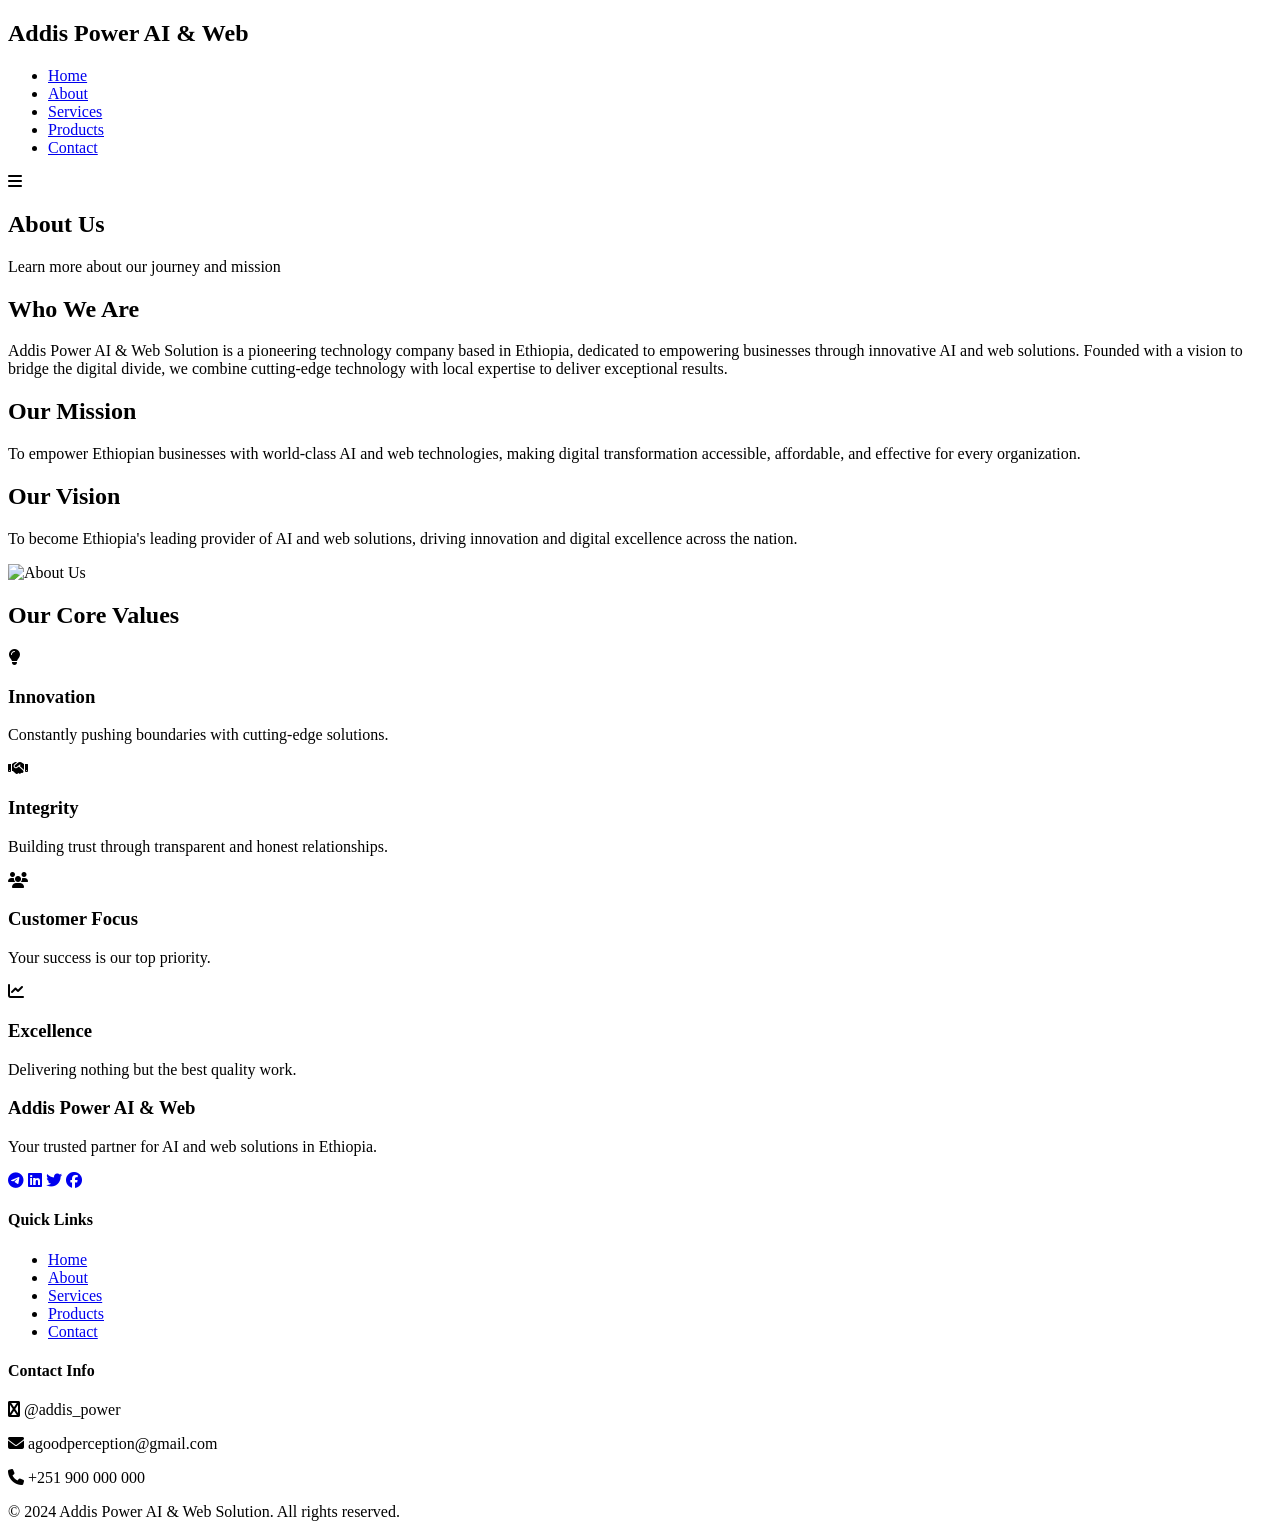
==== about.html @ 3a215129 "Create about.html" ====
<!DOCTYPE html>
<html lang="en">
<head>
    <meta charset="UTF-8">
    <meta name="viewport" content="width=device-width, initial-scale=1.0">
    <title>About Us - Addis Power AI & Web Solution</title>
    <link rel="stylesheet" href="css/style.css">
    <link href="https://fonts.googleapis.com/css2?family=Inter:wght@300;400;500;600;700;800&display=swap" rel="stylesheet">
    <link rel="stylesheet" href="https://cdnjs.cloudflare.com/ajax/libs/font-awesome/6.4.0/css/all.min.css">
</head>
<body>
    <nav class="navbar">
        <div class="container">
            <div class="logo">
                <h1>Addis Power <span>AI & Web</span></h1>
            </div>
            <ul class="nav-links">
                <li><a href="index.html">Home</a></li>
                <li><a href="about.html" class="active">About</a></li>
                <li><a href="services.html">Services</a></li>
                <li><a href="products.html">Products</a></li>
                <li><a href="contact.html">Contact</a></li>
            </ul>
            <div class="menu-toggle">
                <i class="fas fa-bars"></i>
            </div>
        </div>
    </nav>

    <section class="page-header">
        <div class="container">
            <h1>About Us</h1>
            <p>Learn more about our journey and mission</p>
        </div>
    </section>

    <section class="about-content">
        <div class="container">
            <div class="about-grid">
                <div class="about-text">
                    <h2>Who We Are</h2>
                    <p>Addis Power AI & Web Solution is a pioneering technology company based in Ethiopia, dedicated to empowering businesses through innovative AI and web solutions. Founded with a vision to bridge the digital divide, we combine cutting-edge technology with local expertise to deliver exceptional results.</p>
                    <h2>Our Mission</h2>
                    <p>To empower Ethiopian businesses with world-class AI and web technologies, making digital transformation accessible, affordable, and effective for every organization.</p>
                    <h2>Our Vision</h2>
                    <p>To become Ethiopia's leading provider of AI and web solutions, driving innovation and digital excellence across the nation.</p>
                </div>
                <div class="about-image">
                    <img src="https://via.placeholder.com/500x400" alt="About Us">
                </div>
            </div>
        </div>
    </section>

    <section class="values">
        <div class="container">
            <h2 class="section-title">Our Core Values</h2>
            <div class="values-grid">
                <div class="value-card">
                    <i class="fas fa-lightbulb"></i>
                    <h3>Innovation</h3>
                    <p>Constantly pushing boundaries with cutting-edge solutions.</p>
                </div>
                <div class="value-card">
                    <i class="fas fa-handshake"></i>
                    <h3>Integrity</h3>
                    <p>Building trust through transparent and honest relationships.</p>
                </div>
                <div class="value-card">
                    <i class="fas fa-users"></i>
                    <h3>Customer Focus</h3>
                    <p>Your success is our top priority.</p>
                </div>
                <div class="value-card">
                    <i class="fas fa-chart-line"></i>
                    <h3>Excellence</h3>
                    <p>Delivering nothing but the best quality work.</p>
                </div>
            </div>
        </div>
    </section>

    <footer>
        <div class="container">
            <div class="footer-content">
                <div class="footer-section">
                    <h3>Addis Power AI & Web</h3>
                    <p>Your trusted partner for AI and web solutions in Ethiopia.</p>
                    <div class="social-links">
                        <a href="#"><i class="fab fa-telegram"></i></a>
                        <a href="#"><i class="fab fa-linkedin"></i></a>
                        <a href="#"><i class="fab fa-twitter"></i></a>
                        <a href="#"><i class="fab fa-facebook"></i></a>
                    </div>
                </div>
                <div class="footer-section">
                    <h4>Quick Links</h4>
                    <ul>
                        <li><a href="index.html">Home</a></li>
                        <li><a href="about.html">About</a></li>
                        <li><a href="services.html">Services</a></li>
                        <li><a href="products.html">Products</a></li>
                        <li><a href="contact.html">Contact</a></li>
                    </ul>
                </div>
                <div class="footer-section">
                    <h4>Contact Info</h4>
                    <p><i class="fas fa-telegram"></i> @addis_power</p>
                    <p><i class="fas fa-envelope"></i> agoodperception@gmail.com</p>
                    <p><i class="fas fa-phone"></i> +251 900 000 000</p>
                </div>
            </div>
            <div class="footer-bottom">
                <p>&copy; 2024 Addis Power AI & Web Solution. All rights reserved.</p>
            </div>
        </div>
    </footer>

    <script src="js/chatbot.js"></script>
    <script src="js/main.js"></script>
</body>
</html>
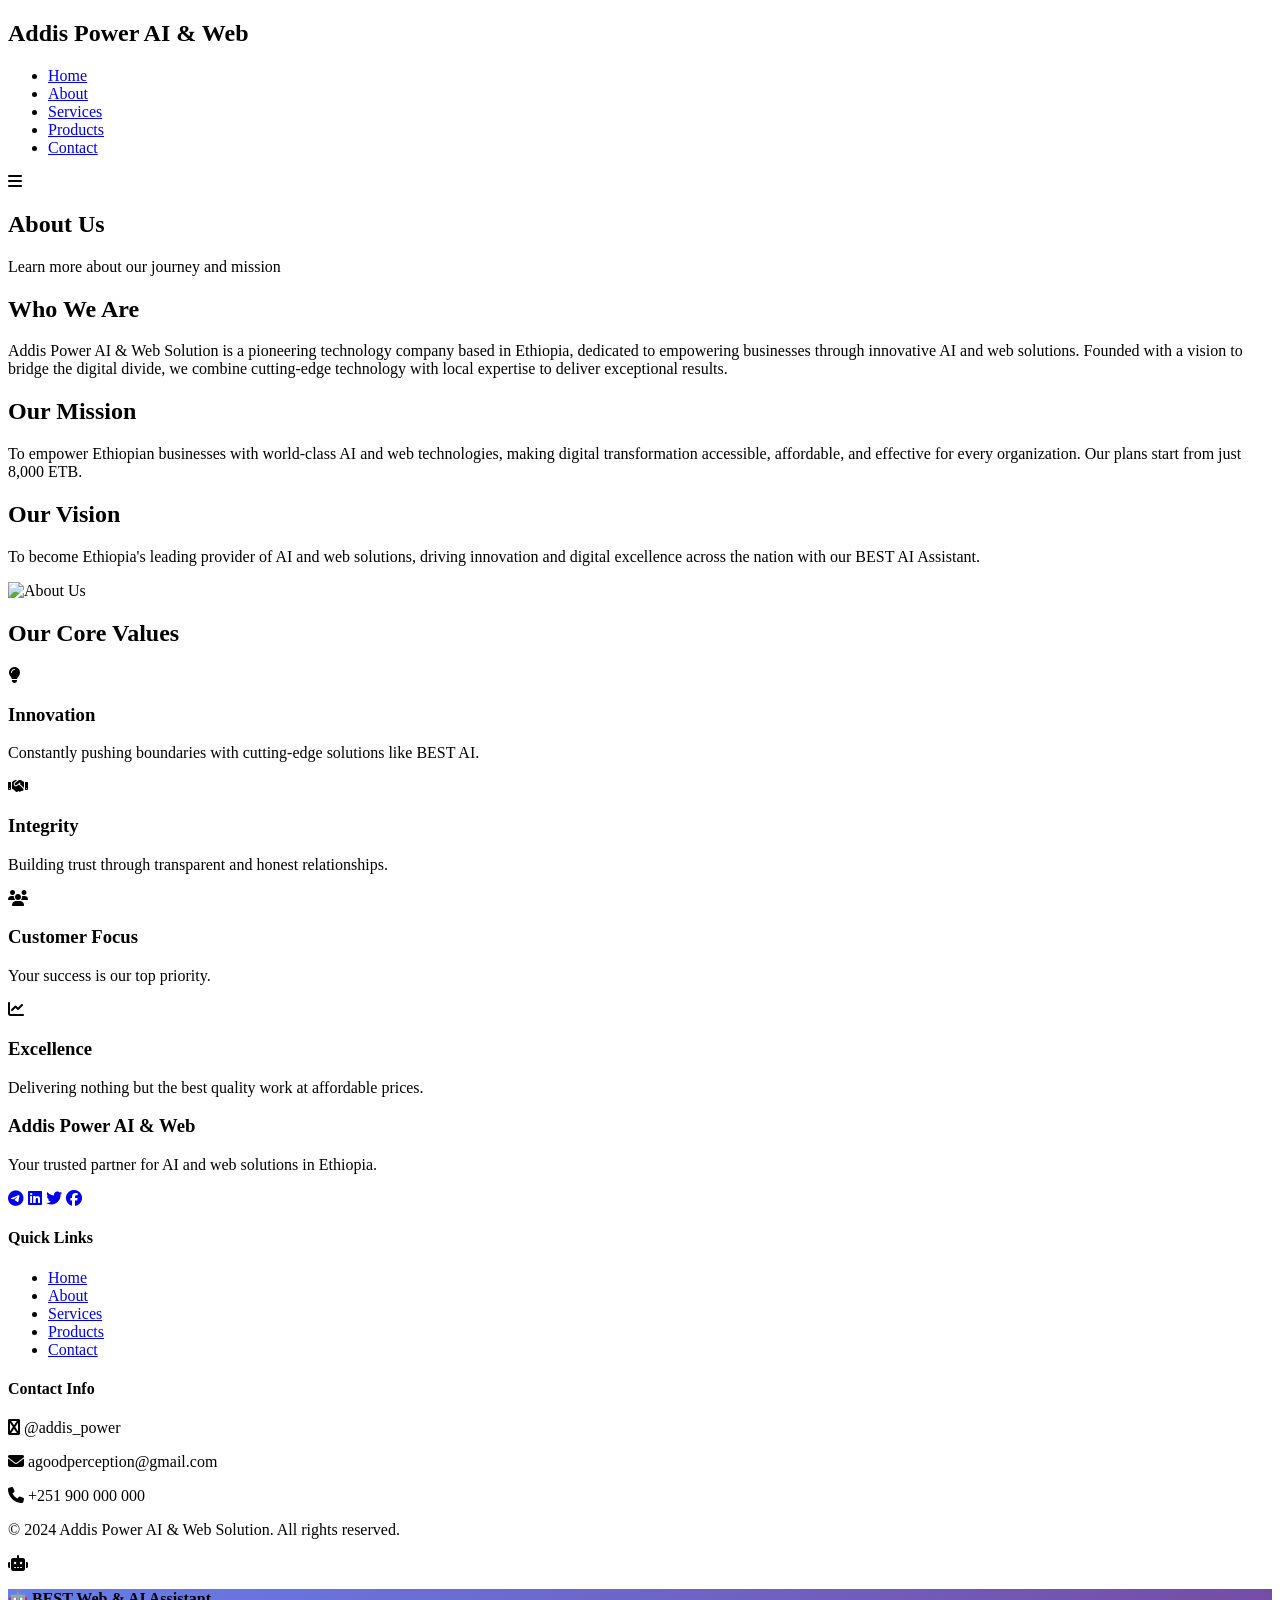
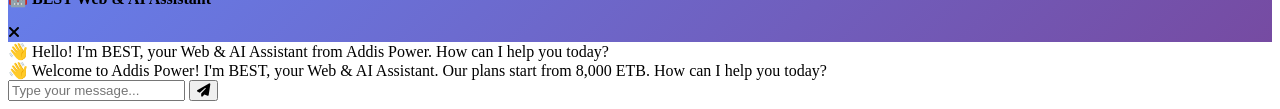
==== commit f549b6be: "Update about.html" ====
--- a/about.html
+++ b/about.html
@@ -41,12 +41,12 @@
                     <h2>Who We Are</h2>
                     <p>Addis Power AI & Web Solution is a pioneering technology company based in Ethiopia, dedicated to empowering businesses through innovative AI and web solutions. Founded with a vision to bridge the digital divide, we combine cutting-edge technology with local expertise to deliver exceptional results.</p>
                     <h2>Our Mission</h2>
-                    <p>To empower Ethiopian businesses with world-class AI and web technologies, making digital transformation accessible, affordable, and effective for every organization.</p>
+                    <p>To empower Ethiopian businesses with world-class AI and web technologies, making digital transformation accessible, affordable, and effective for every organization. Our plans start from just 8,000 ETB.</p>
                     <h2>Our Vision</h2>
-                    <p>To become Ethiopia's leading provider of AI and web solutions, driving innovation and digital excellence across the nation.</p>
+                    <p>To become Ethiopia's leading provider of AI and web solutions, driving innovation and digital excellence across the nation with our BEST AI Assistant.</p>
                 </div>
                 <div class="about-image">
-                    <img src="https://via.placeholder.com/500x400" alt="About Us">
+                    <img src="https://via.placeholder.com/500x400/667eea/ffffff?text=Addis+Power" alt="About Us">
                 </div>
             </div>
         </div>
@@ -59,7 +59,7 @@
                 <div class="value-card">
                     <i class="fas fa-lightbulb"></i>
                     <h3>Innovation</h3>
-                    <p>Constantly pushing boundaries with cutting-edge solutions.</p>
+                    <p>Constantly pushing boundaries with cutting-edge solutions like BEST AI.</p>
                 </div>
                 <div class="value-card">
                     <i class="fas fa-handshake"></i>
@@ -74,7 +74,7 @@
                 <div class="value-card">
                     <i class="fas fa-chart-line"></i>
                     <h3>Excellence</h3>
-                    <p>Delivering nothing but the best quality work.</p>
+                    <p>Delivering nothing but the best quality work at affordable prices.</p>
                 </div>
             </div>
         </div>
--- a/css/style.css
+++ b/css/style.css
@@ -0,0 +1,27 @@
+/* Typing Indicator */
+.typing-indicator .message-content {
+    background: #f0f0f0;
+    color: #666;
+}
+
+.typing-indicator span {
+    animation: blink 1.4s infinite;
+    font-weight: bold;
+}
+
+@keyframes blink {
+    0%, 100% { opacity: 0; }
+    50% { opacity: 1; }
+}
+
+/* Chatbot Header Update */
+.chatbot-header {
+    background: linear-gradient(135deg, #667eea 0%, #764ba2 100%);
+}
+
+.chatbot-header h3 {
+    font-size: 1rem;
+    display: flex;
+    align-items: center;
+    gap: 0.5rem;
+}
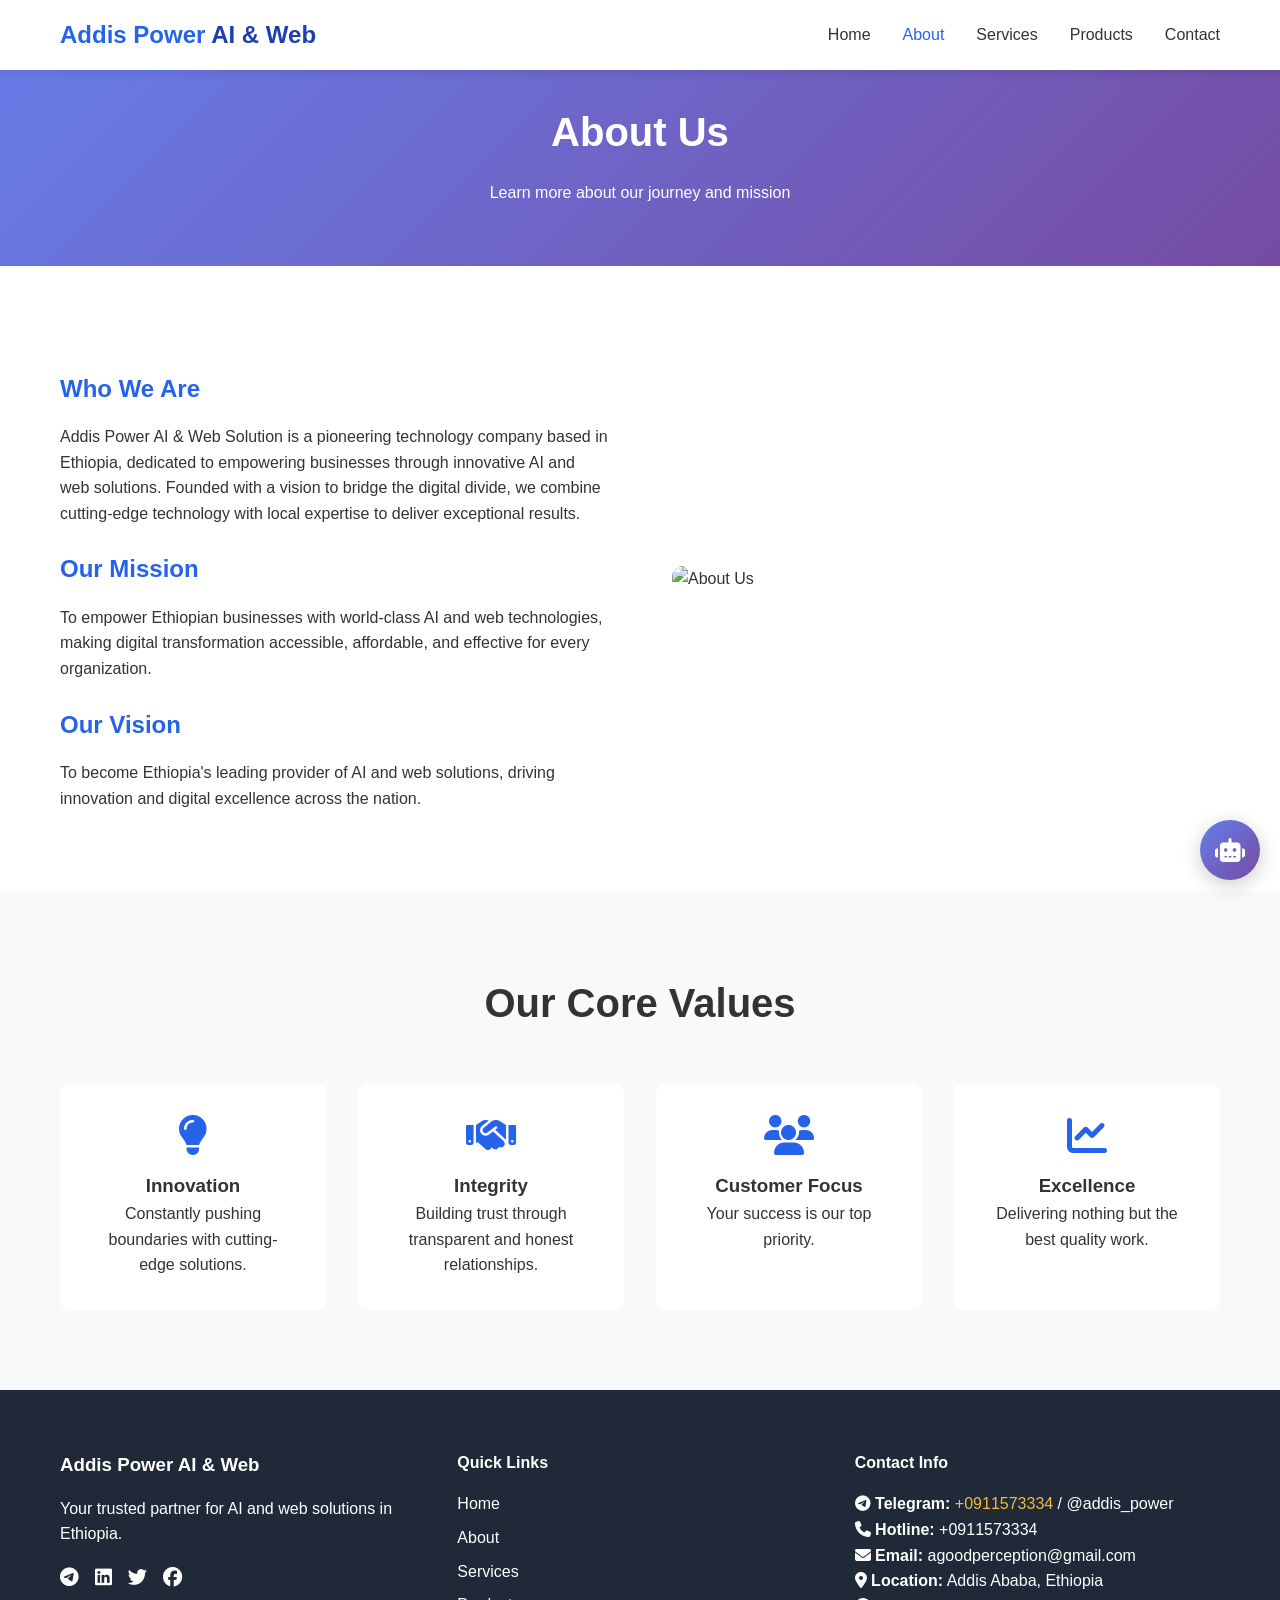
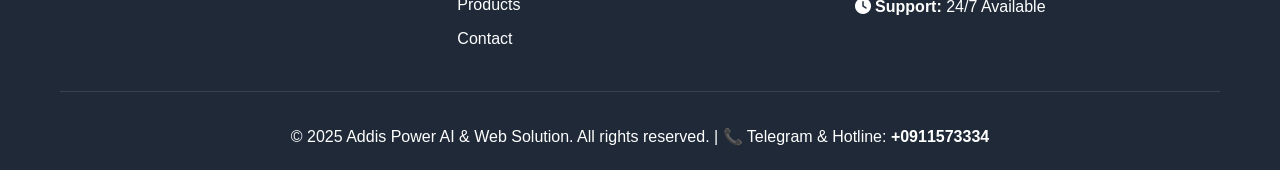
==== commit fb42fcc5: "Update about.html" ====
--- a/about.html
+++ b/about.html
@@ -41,12 +41,12 @@
                     <h2>Who We Are</h2>
                     <p>Addis Power AI & Web Solution is a pioneering technology company based in Ethiopia, dedicated to empowering businesses through innovative AI and web solutions. Founded with a vision to bridge the digital divide, we combine cutting-edge technology with local expertise to deliver exceptional results.</p>
                     <h2>Our Mission</h2>
-                    <p>To empower Ethiopian businesses with world-class AI and web technologies, making digital transformation accessible, affordable, and effective for every organization. Our plans start from just 8,000 ETB.</p>
+                    <p>To empower Ethiopian businesses with world-class AI and web technologies, making digital transformation accessible, affordable, and effective for every organization.</p>
                     <h2>Our Vision</h2>
-                    <p>To become Ethiopia's leading provider of AI and web solutions, driving innovation and digital excellence across the nation with our BEST AI Assistant.</p>
+                    <p>To become Ethiopia's leading provider of AI and web solutions, driving innovation and digital excellence across the nation.</p>
                 </div>
                 <div class="about-image">
-                    <img src="https://via.placeholder.com/500x400/667eea/ffffff?text=Addis+Power" alt="About Us">
+                    <img src="https://via.placeholder.com/500x400" alt="About Us">
                 </div>
             </div>
         </div>
@@ -59,7 +59,7 @@
                 <div class="value-card">
                     <i class="fas fa-lightbulb"></i>
                     <h3>Innovation</h3>
-                    <p>Constantly pushing boundaries with cutting-edge solutions like BEST AI.</p>
+                    <p>Constantly pushing boundaries with cutting-edge solutions.</p>
                 </div>
                 <div class="value-card">
                     <i class="fas fa-handshake"></i>
@@ -74,12 +74,13 @@
                 <div class="value-card">
                     <i class="fas fa-chart-line"></i>
                     <h3>Excellence</h3>
-                    <p>Delivering nothing but the best quality work at affordable prices.</p>
+                    <p>Delivering nothing but the best quality work.</p>
                 </div>
             </div>
         </div>
     </section>
 
+    <!-- ========= POLISHED FOOTER ========= -->
     <footer>
         <div class="container">
             <div class="footer-content">
@@ -87,7 +88,7 @@
                     <h3>Addis Power AI & Web</h3>
                     <p>Your trusted partner for AI and web solutions in Ethiopia.</p>
                     <div class="social-links">
-                        <a href="#"><i class="fab fa-telegram"></i></a>
+                        <a href="https://t.me/+0911573334" target="_blank"><i class="fab fa-telegram"></i></a>
                         <a href="#"><i class="fab fa-linkedin"></i></a>
                         <a href="#"><i class="fab fa-twitter"></i></a>
                         <a href="#"><i class="fab fa-facebook"></i></a>
@@ -105,16 +106,19 @@
                 </div>
                 <div class="footer-section">
                     <h4>Contact Info</h4>
-                    <p><i class="fas fa-telegram"></i> @addis_power</p>
-                    <p><i class="fas fa-envelope"></i> agoodperception@gmail.com</p>
-                    <p><i class="fas fa-phone"></i> +251 900 000 000</p>
+                    <p><i class="fab fa-telegram"></i> <strong>Telegram:</strong> <a href="https://t.me/+0911573334" target="_blank" style="color: #f4b942; text-decoration: none;">+0911573334</a> / @addis_power</p>
+                    <p><i class="fas fa-phone"></i> <strong>Hotline:</strong> +0911573334</p>
+                    <p><i class="fas fa-envelope"></i> <strong>Email:</strong> agoodperception@gmail.com</p>
+                    <p><i class="fas fa-map-marker-alt"></i> <strong>Location:</strong> Addis Ababa, Ethiopia</p>
+                    <p><i class="fas fa-clock"></i> <strong>Support:</strong> 24/7 Available</p>
                 </div>
             </div>
             <div class="footer-bottom">
-                <p>&copy; 2024 Addis Power AI & Web Solution. All rights reserved.</p>
+                <p>&copy; 2025 Addis Power AI & Web Solution. All rights reserved. | 📞 Telegram & Hotline: <strong>+0911573334</strong></p>
             </div>
         </div>
     </footer>
+    <!-- ========= END OF FOOTER ========= -->
 
     <script src="js/chatbot.js"></script>
     <script src="js/main.js"></script>
--- a/css/style.css
+++ b/css/style.css
@@ -1,3 +1,596 @@
+* {
+    margin: 0;
+    padding: 0;
+    box-sizing: border-box;
+}
+
+body {
+    font-family: 'Inter', sans-serif;
+    line-height: 1.6;
+    color: #333;
+    overflow-x: hidden;
+}
+
+.container {
+    max-width: 1200px;
+    margin: 0 auto;
+    padding: 0 20px;
+}
+
+/* Navigation */
+.navbar {
+    background: #fff;
+    box-shadow: 0 2px 10px rgba(0,0,0,0.1);
+    position: fixed;
+    width: 100%;
+    top: 0;
+    z-index: 1000;
+    transition: all 0.3s ease;
+}
+
+.navbar .container {
+    display: flex;
+    justify-content: space-between;
+    align-items: center;
+    padding: 1rem 20px;
+}
+
+.logo h1 {
+    font-size: 1.5rem;
+    color: #2563eb;
+}
+
+.logo span {
+    color: #1e40af;
+}
+
+.nav-links {
+    display: flex;
+    list-style: none;
+    gap: 2rem;
+}
+
+.nav-links a {
+    text-decoration: none;
+    color: #333;
+    font-weight: 500;
+    transition: color 0.3s;
+}
+
+.nav-links a:hover,
+.nav-links a.active {
+    color: #2563eb;
+}
+
+.menu-toggle {
+    display: none;
+    font-size: 1.5rem;
+    cursor: pointer;
+}
+
+/* Hero Section */
+.hero {
+    background: linear-gradient(135deg, #667eea 0%, #764ba2 100%);
+    color: white;
+    padding: 120px 0 80px;
+    text-align: center;
+}
+
+.hero-content h1 {
+    font-size: 3rem;
+    margin-bottom: 1rem;
+}
+
+.highlight {
+    color: #ffd700;
+}
+
+.hero-content p {
+    font-size: 1.2rem;
+    margin-bottom: 2rem;
+    max-width: 600px;
+    margin-left: auto;
+    margin-right: auto;
+}
+
+.hero-buttons {
+    display: flex;
+    gap: 1rem;
+    justify-content: center;
+}
+
+.btn {
+    display: inline-block;
+    padding: 12px 30px;
+    border-radius: 5px;
+    text-decoration: none;
+    font-weight: 600;
+    transition: all 0.3s;
+    cursor: pointer;
+    border: none;
+    font-family: inherit;
+}
+
+.btn-primary {
+    background: #ffd700;
+    color: #333;
+}
+
+.btn-primary:hover {
+    background: #ffed4e;
+    transform: translateY(-2px);
+}
+
+.btn-secondary {
+    background: transparent;
+    color: white;
+    border: 2px solid white;
+}
+
+.btn-secondary:hover {
+    background: white;
+    color: #667eea;
+}
+
+/* Features Section */
+.features {
+    padding: 80px 0;
+    background: #f8f9fa;
+}
+
+.section-title {
+    text-align: center;
+    font-size: 2.5rem;
+    margin-bottom: 3rem;
+    color: #333;
+}
+
+.features-grid {
+    display: grid;
+    grid-template-columns: repeat(auto-fit, minmax(250px, 1fr));
+    gap: 2rem;
+}
+
+.feature-card {
+    text-align: center;
+    padding: 2rem;
+    background: white;
+    border-radius: 10px;
+    box-shadow: 0 5px 20px rgba(0,0,0,0.1);
+    transition: transform 0.3s;
+}
+
+.feature-card:hover {
+    transform: translateY(-5px);
+}
+
+.feature-card i {
+    font-size: 3rem;
+    color: #2563eb;
+    margin-bottom: 1rem;
+}
+
+.feature-card h3 {
+    margin-bottom: 1rem;
+    color: #333;
+}
+
+/* Stats Section */
+.stats {
+    background: #2563eb;
+    color: white;
+    padding: 60px 0;
+}
+
+.stats-grid {
+    display: grid;
+    grid-template-columns: repeat(auto-fit, minmax(200px, 1fr));
+    gap: 2rem;
+    text-align: center;
+}
+
+.stat-item h3 {
+    font-size: 2.5rem;
+    margin-bottom: 0.5rem;
+}
+
+/* Pricing Section */
+.pricing {
+    padding: 80px 0;
+    background: #f8f9fa;
+}
+
+.pricing-grid {
+    display: grid;
+    grid-template-columns: repeat(auto-fit, minmax(300px, 1fr));
+    gap: 2rem;
+}
+
+.pricing-card {
+    background: white;
+    border-radius: 10px;
+    overflow: hidden;
+    box-shadow: 0 5px 20px rgba(0,0,0,0.1);
+    transition: transform 0.3s;
+    position: relative;
+}
+
+.pricing-card:hover {
+    transform: translateY(-5px);
+}
+
+.pricing-card.popular {
+    border: 2px solid #ffd700;
+    transform: scale(1.05);
+}
+
+.popular-badge {
+    background: #ffd700;
+    color: #333;
+    text-align: center;
+    padding: 0.5rem;
+    font-weight: bold;
+}
+
+.pricing-header {
+    background: linear-gradient(135deg, #667eea 0%, #764ba2 100%);
+    color: white;
+    padding: 2rem;
+    text-align: center;
+}
+
+.pricing-header h3 {
+    font-size: 1.5rem;
+    margin-bottom: 1rem;
+}
+
+.price {
+    font-size: 1rem;
+}
+
+.amount {
+    font-size: 2.5rem;
+    font-weight: bold;
+}
+
+.currency {
+    font-size: 1.2rem;
+}
+
+.period {
+    font-size: 0.9rem;
+    opacity: 0.9;
+}
+
+.pricing-body {
+    padding: 2rem;
+}
+
+.pricing-body ul {
+    list-style: none;
+    margin-bottom: 2rem;
+}
+
+.pricing-body li {
+    padding: 0.5rem 0;
+    display: flex;
+    align-items: center;
+    gap: 0.5rem;
+}
+
+.pricing-body li i {
+    width: 20px;
+}
+
+.pricing-body li .fa-check {
+    color: #10b981;
+}
+
+.pricing-body li .fa-times {
+    color: #ef4444;
+}
+
+.pricing-body .btn {
+    width: 100%;
+    text-align: center;
+}
+
+/* Add-ons Section */
+.add-ons {
+    padding: 80px 0;
+}
+
+.addons-grid {
+    display: grid;
+    grid-template-columns: repeat(auto-fit, minmax(250px, 1fr));
+    gap: 2rem;
+}
+
+.addon-card {
+    background: white;
+    padding: 2rem;
+    border-radius: 10px;
+    text-align: center;
+    box-shadow: 0 5px 20px rgba(0,0,0,0.1);
+}
+
+.addon-card h3 {
+    margin-bottom: 1rem;
+}
+
+.addon-card .price {
+    font-size: 1.5rem;
+    color: #2563eb;
+    font-weight: bold;
+    margin: 1rem 0;
+}
+
+.addon-card .price span {
+    font-size: 0.9rem;
+    color: #666;
+}
+
+/* Services Page */
+.page-header {
+    background: linear-gradient(135deg, #667eea 0%, #764ba2 100%);
+    color: white;
+    padding: 100px 0 60px;
+    text-align: center;
+}
+
+.page-header h1 {
+    font-size: 2.5rem;
+    margin-bottom: 1rem;
+}
+
+.services-list {
+    padding: 80px 0;
+}
+
+.service-item {
+    display: grid;
+    grid-template-columns: auto 1fr;
+    gap: 2rem;
+    margin-bottom: 3rem;
+    padding: 2rem;
+    background: white;
+    border-radius: 10px;
+    box-shadow: 0 5px 20px rgba(0,0,0,0.1);
+}
+
+.service-icon {
+    font-size: 3rem;
+    color: #2563eb;
+}
+
+.service-info h3 {
+    font-size: 1.5rem;
+    margin-bottom: 1rem;
+}
+
+.service-info ul {
+    margin-top: 1rem;
+    list-style: none;
+    display: flex;
+    flex-wrap: wrap;
+    gap: 1rem;
+}
+
+.service-info ul li {
+    background: #f0f0f0;
+    padding: 0.3rem 1rem;
+    border-radius: 20px;
+    font-size: 0.9rem;
+}
+
+/* About Page */
+.about-content {
+    padding: 80px 0;
+}
+
+.about-grid {
+    display: grid;
+    grid-template-columns: 1fr 1fr;
+    gap: 4rem;
+    align-items: center;
+}
+
+.about-text h2 {
+    margin: 1.5rem 0 1rem;
+    color: #2563eb;
+}
+
+.about-image img {
+    width: 100%;
+    border-radius: 10px;
+}
+
+.values {
+    background: #f8f9fa;
+    padding: 80px 0;
+}
+
+.values-grid {
+    display: grid;
+    grid-template-columns: repeat(auto-fit, minmax(250px, 1fr));
+    gap: 2rem;
+}
+
+.value-card {
+    text-align: center;
+    padding: 2rem;
+    background: white;
+    border-radius: 10px;
+}
+
+.value-card i {
+    font-size: 2.5rem;
+    color: #2563eb;
+    margin-bottom: 1rem;
+}
+
+/* Contact Page */
+.contact-section {
+    padding: 80px 0;
+}
+
+.contact-grid {
+    display: grid;
+    grid-template-columns: 1fr 1fr;
+    gap: 4rem;
+}
+
+.contact-info h2 {
+    margin-bottom: 1rem;
+}
+
+.contact-details {
+    margin-top: 2rem;
+}
+
+.contact-item {
+    display: flex;
+    align-items: center;
+    gap: 1rem;
+    margin-bottom: 1.5rem;
+}
+
+.contact-item i {
+    font-size: 1.5rem;
+    color: #2563eb;
+}
+
+.contact-item h4 {
+    margin-bottom: 0.2rem;
+}
+
+.contact-form form {
+    display: flex;
+    flex-direction: column;
+    gap: 1rem;
+}
+
+.contact-form input,
+.contact-form select,
+.contact-form textarea {
+    padding: 12px;
+    border: 1px solid #ddd;
+    border-radius: 5px;
+    font-family: inherit;
+}
+
+.contact-form input:focus,
+.contact-form select:focus,
+.contact-form textarea:focus {
+    outline: none;
+    border-color: #2563eb;
+}
+
+/* Chatbot */
+.chatbot-container {
+    position: fixed;
+    bottom: 20px;
+    right: 20px;
+    z-index: 1000;
+}
+
+.chatbot-toggle {
+    width: 60px;
+    height: 60px;
+    background: linear-gradient(135deg, #667eea 0%, #764ba2 100%);
+    border-radius: 50%;
+    display: flex;
+    align-items: center;
+    justify-content: center;
+    cursor: pointer;
+    box-shadow: 0 5px 20px rgba(0,0,0,0.2);
+    transition: transform 0.3s;
+}
+
+.chatbot-toggle:hover {
+    transform: scale(1.1);
+}
+
+.chatbot-toggle i {
+    color: white;
+    font-size: 1.5rem;
+}
+
+.chatbot-window {
+    position: fixed;
+    bottom: 100px;
+    right: 20px;
+    width: 350px;
+    height: 500px;
+    background: white;
+    border-radius: 10px;
+    box-shadow: 0 5px 30px rgba(0,0,0,0.2);
+    display: none;
+    flex-direction: column;
+    overflow: hidden;
+}
+
+.chatbot-window.active {
+    display: flex;
+}
+
+.chatbot-header {
+    background: linear-gradient(135deg, #667eea 0%, #764ba2 100%);
+    color: white;
+    padding: 1rem;
+    display: flex;
+    justify-content: space-between;
+    align-items: center;
+}
+
+.chatbot-header h3 {
+    font-size: 1rem;
+    display: flex;
+    align-items: center;
+    gap: 0.5rem;
+}
+
+.chatbot-header i {
+    cursor: pointer;
+}
+
+.chatbot-messages {
+    flex: 1;
+    padding: 1rem;
+    overflow-y: auto;
+}
+
+.message {
+    margin-bottom: 1rem;
+    display: flex;
+    flex-direction: column;
+}
+
+.message.user {
+    align-items: flex-end;
+}
+
+.message.bot {
+    align-items: flex-start;
+}
+
+.message-content {
+    max-width: 80%;
+    padding: 0.5rem 1rem;
+    border-radius: 10px;
+    white-space: pre-line;
+}
+
+.message.user .message-content {
+    background: #2563eb;
+    color: white;
+}
+
+.message.bot .message-content {
+    background: #f0f0f0;
+    color: #333;
+}
+
 /* Typing Indicator */
 .typing-indicator .message-content {
     background: #f0f0f0;
@@ -14,14 +607,139 @@
     50% { opacity: 1; }
 }
 
-/* Chatbot Header Update */
-.chatbot-header {
-    background: linear-gradient(135deg, #667eea 0%, #764ba2 100%);
-}
-
-.chatbot-header h3 {
-    font-size: 1rem;
-    display: flex;
-    align-items: center;
+.chatbot-input {
+    padding: 1rem;
+    border-top: 1px solid #ddd;
+    display: flex;
     gap: 0.5rem;
 }
+
+.chatbot-input input {
+    flex: 1;
+    padding: 0.5rem;
+    border: 1px solid #ddd;
+    border-radius: 5px;
+    font-family: inherit;
+}
+
+.chatbot-input button {
+    padding: 0.5rem 1rem;
+    background: #2563eb;
+    color: white;
+    border: none;
+    border-radius: 5px;
+    cursor: pointer;
+    transition: background 0.3s;
+}
+
+.chatbot-input button:hover {
+    background: #1e40af;
+}
+
+/* Footer */
+footer {
+    background: #1f2937;
+    color: white;
+    padding: 60px 0 20px;
+}
+
+.footer-content {
+    display: grid;
+    grid-template-columns: repeat(auto-fit, minmax(250px, 1fr));
+    gap: 2rem;
+    margin-bottom: 2rem;
+}
+
+.footer-section h3,
+.footer-section h4 {
+    margin-bottom: 1rem;
+}
+
+.footer-section ul {
+    list-style: none;
+}
+
+.footer-section ul li {
+    margin-bottom: 0.5rem;
+}
+
+.footer-section a {
+    color: white;
+    text-decoration: none;
+    transition: color 0.3s;
+}
+
+.footer-section a:hover {
+    color: #ffd700;
+}
+
+.social-links {
+    display: flex;
+    gap: 1rem;
+    margin-top: 1rem;
+}
+
+.social-links a {
+    color: white;
+    font-size: 1.2rem;
+    transition: color 0.3s;
+}
+
+.social-links a:hover {
+    color: #ffd700;
+}
+
+.footer-bottom {
+    text-align: center;
+    padding-top: 2rem;
+    border-top: 1px solid #374151;
+}
+
+/* Responsive Design */
+@media (max-width: 768px) {
+    .menu-toggle {
+        display: block;
+    }
+    
+    .nav-links {
+        display: none;
+        position: absolute;
+        top: 100%;
+        left: 0;
+        right: 0;
+        background: white;
+        flex-direction: column;
+        padding: 1rem;
+        text-align: center;
+        box-shadow: 0 5px 10px rgba(0,0,0,0.1);
+    }
+    
+    .nav-links.active {
+        display: flex;
+    }
+    
+    .hero-content h1 {
+        font-size: 2rem;
+    }
+    
+    .about-grid,
+    .contact-grid,
+    .service-item {
+        grid-template-columns: 1fr;
+    }
+    
+    .pricing-card.popular {
+        transform: scale(1);
+    }
+    
+    .chatbot-window {
+        width: 300px;
+        height: 450px;
+        right: 10px;
+        bottom: 80px;
+    }
+    
+    .section-title {
+        font-size: 2rem;
+    }
+}
